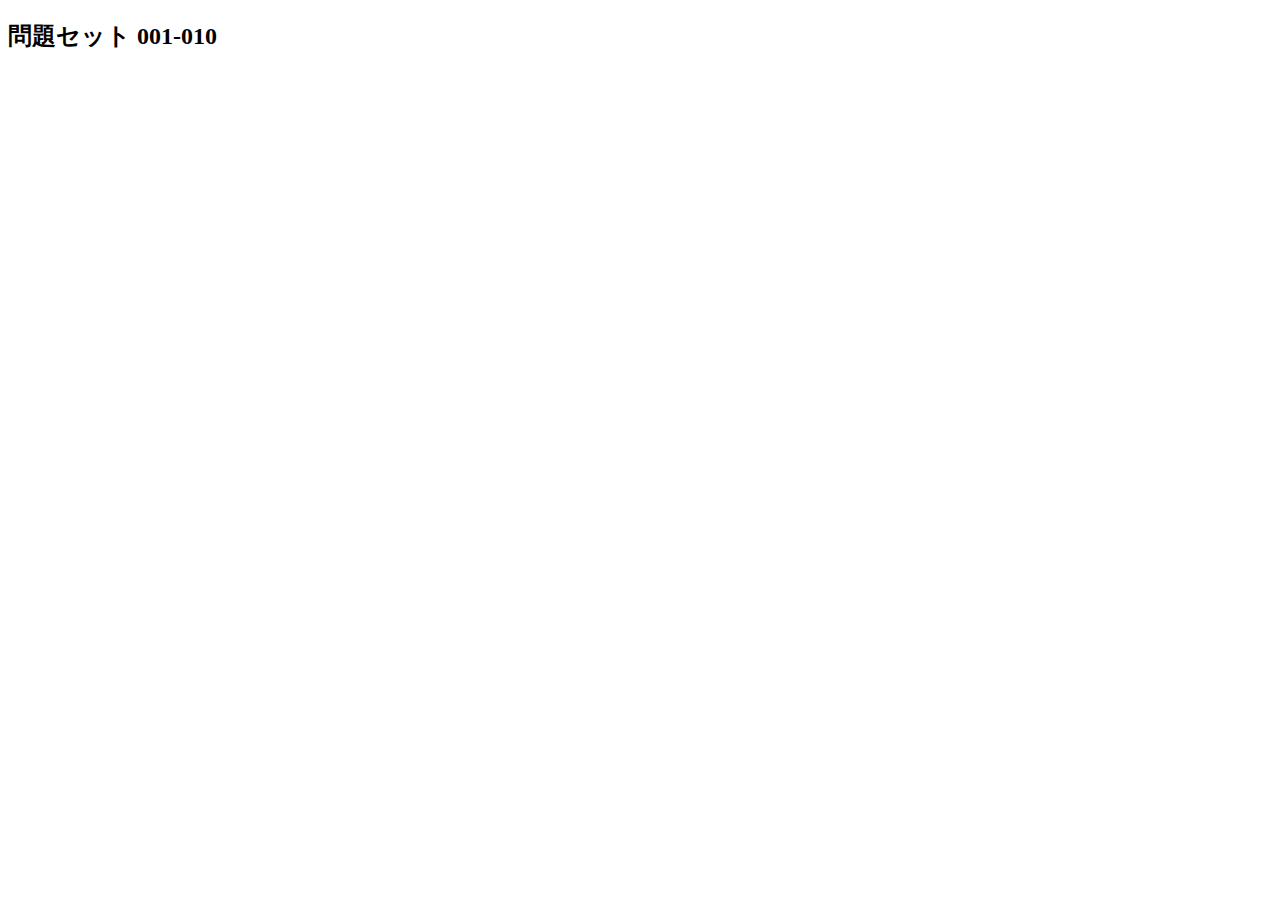
==== set-001-010.html @ d76cf180 "Create set-001-010.html" ====
<!DOCTYPE html>
<html lang="ja">
<head>
<meta charset="UTF-8">
<title>問題セット 001-010</title>
<link rel="stylesheet" href="styles.css">
</head>
<body>
<div class="container">
    <h2>問題セット 001-010</h2>
    <div id="questions-container">
        <!-- 問題はここに動的に挿入される -->
    </div>
</div>

<script src="script.js"></script>
</body>
</html>
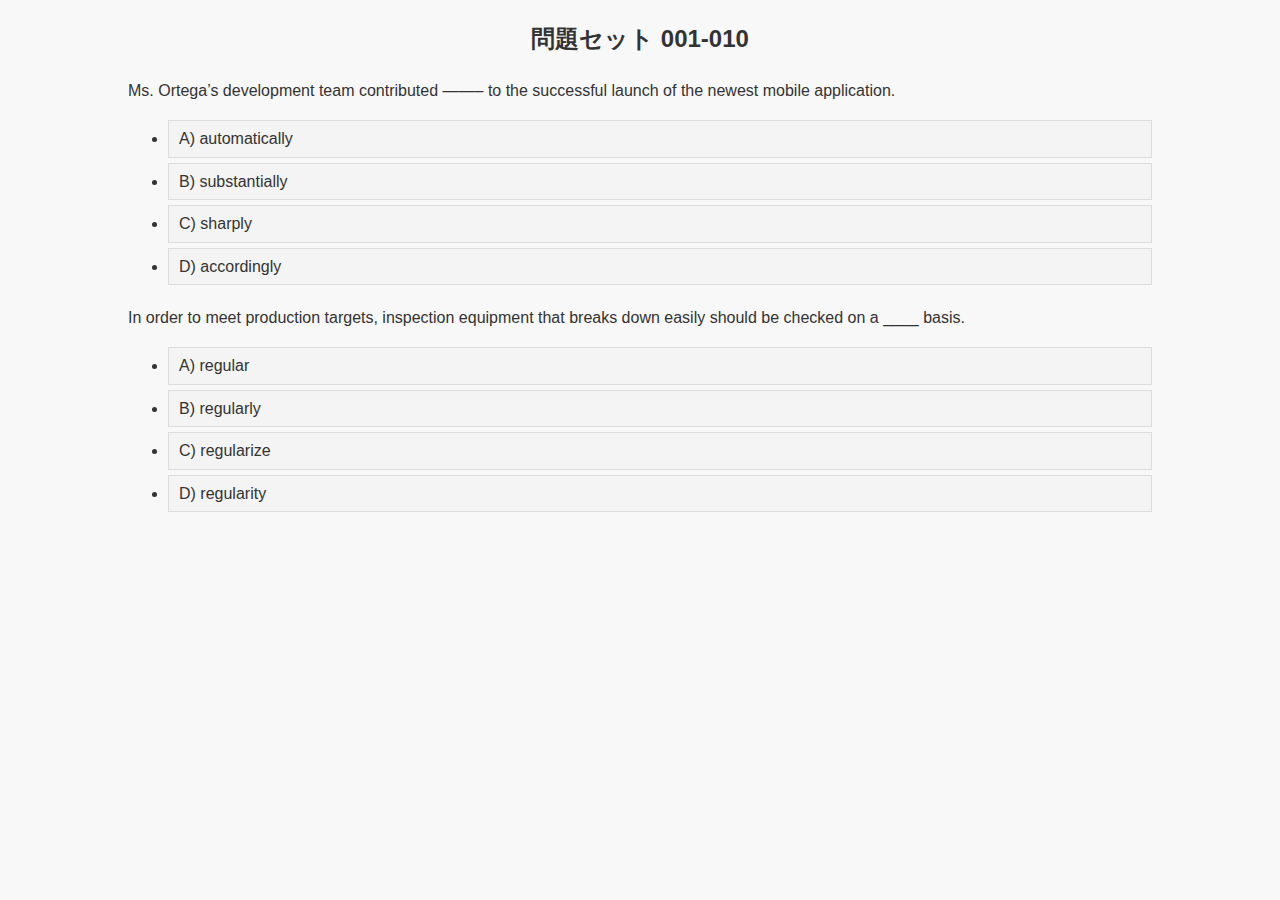
==== commit 4c7c2d76: "Update set-001-010.html" ====
--- a/set-001-010.html
+++ b/set-001-010.html
@@ -8,11 +8,32 @@
 <body>
 <div class="container">
     <h2>問題セット 001-010</h2>
-    <div id="questions-container">
-        <!-- 問題はここに動的に挿入される -->
+    <div class="question-item" id="question002">
+        <p>Ms. Ortega’s development team contributed ——– to the successful launch of the newest mobile application.</p>
+        <ul class="options">
+            <li>A) automatically</li>
+            <li>B) substantially</li>
+            <li>C) sharply</li>
+            <li>D) accordingly</li>
+        </ul>
     </div>
+    <div class="question-item" id="question002">
+        <p>In order to meet production targets, inspection equipment that breaks down easily should be checked on a ____ basis.</p>
+        <ul class="options">
+            <li>A) regular</li>
+            <li>B) regularly</li>
+            <li>C) regularize</li>
+            <li>D) regularity</li>
+        </ul>
+    </div>
+    <!-- 各問題を続けてここに追加 -->
+    <!-- 問題 003, 問題 004, ..., 問題 010 -->
 </div>
 
 <script src="script.js"></script>
 </body>
 </html>
+
+
+
+
--- a/styles.css
+++ b/styles.css
@@ -0,0 +1,50 @@
+body {
+    font-family: 'Arial', sans-serif;
+    background: #f8f8f8;
+    color: #333;
+    line-height: 1.6;
+    margin: 0;
+    padding: 0;
+}
+
+.container {
+    width: 80%;
+    margin: auto;
+    overflow: hidden;
+}
+
+h1, h2 {
+    text-align: center;
+    margin: 20px 0;
+}
+
+#list-container {
+    list-style: none;
+    padding: 0;
+}
+
+#list-container li {
+    margin: 10px 0;
+}
+
+#list-container li a {
+    text-decoration: none;
+    color: #007bff;
+    font-weight: bold;
+}
+
+.question-item {
+    margin-bottom: 20px;
+}
+
+.options li {
+    background-color: #f4f4f4;
+    padding: 5px 10px;
+    margin-top: 5px;
+    border: 1px solid #ddd;
+    cursor: pointer;
+}
+
+.options li:hover {
+    background-color: #e9e9e9;
+}
